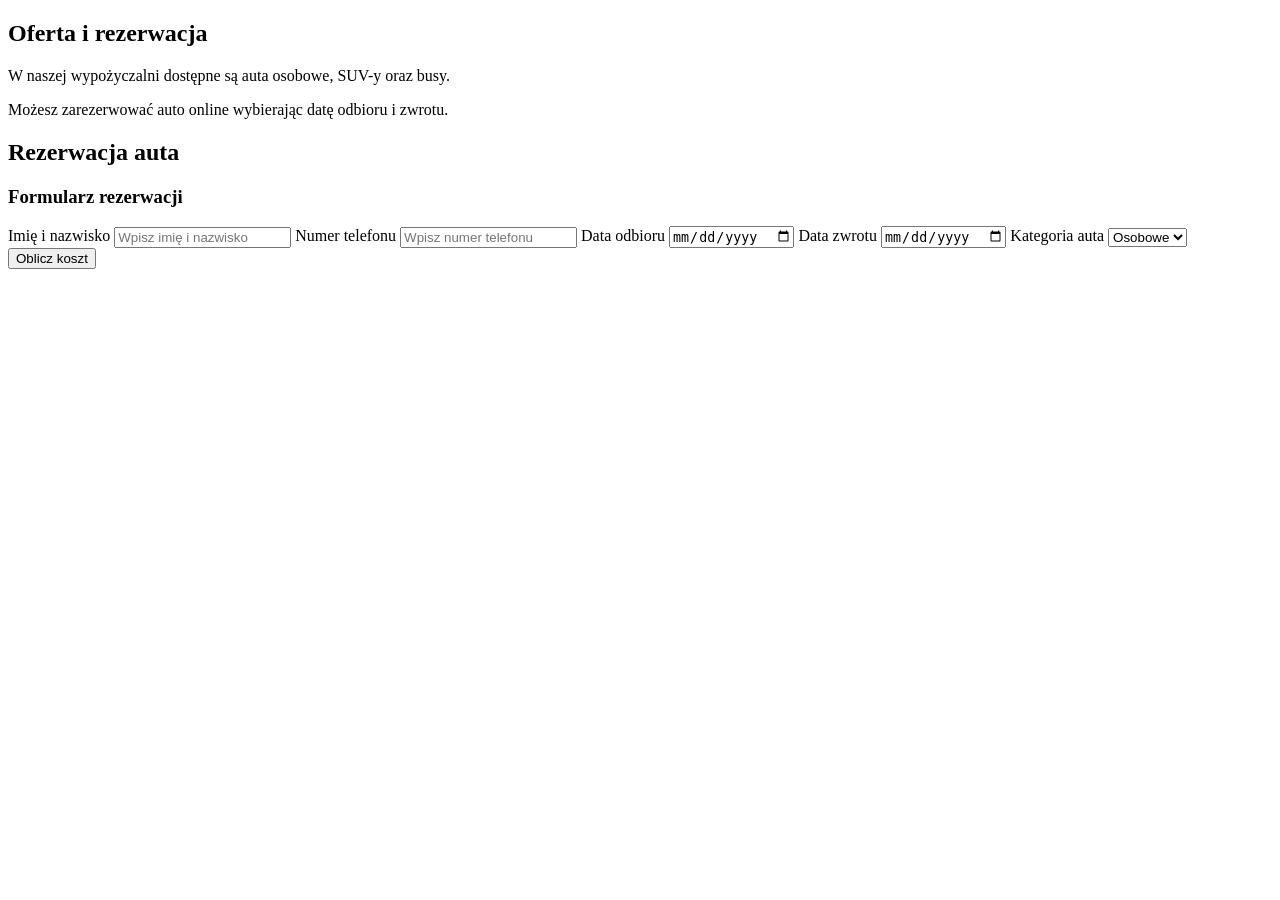
==== index.html @ 96db48cd "Add files via upload" ====
<!DOCTYPE html>
  </section>

  <!-- PODSTRONA OFERTA -->
  <section id="oferta">
    <h2>Oferta i rezerwacja</h2>

    <div class="formularz">
      <p>
        W naszej wypożyczalni dostępne są auta osobowe,
        SUV-y oraz busy.
      </p>

      <p>
        Możesz zarezerwować auto online wybierając datę
        odbioru i zwrotu.
      </p>
    </div>
  </section>

  <!-- REZERWACJA -->
  <section>
    <h2>Rezerwacja auta</h2>

    <div class="formularz">

      <h3>Formularz rezerwacji</h3>

      <label>Imię i nazwisko</label>
      <input type="text" placeholder="Wpisz imię i nazwisko">

      <label>Numer telefonu</label>
      <input type="tel" placeholder="Wpisz numer telefonu">

      <label>Data odbioru</label>
      <input type="date" id="odbior">

      <label>Data zwrotu</label>
      <input type="date" id="zwrot">

      <label>Kategoria auta</label>
      <select id="auto">
        <option value="150">Osobowe</option>
        <option value="250">SUV</option>
        <option value="350">Bus</option>
      </select>

      <button onclick="obliczKoszt()">
        Oblicz koszt
      </button>

      <div class="wynik">
        <p id="dni"></p>
        <p id="koszt"></p>
        <p id="rabat"></p>
      </div>

    </div>
  </section>

  <!-- Połączenie z JavaScript -->
  <script src="script.js"></script>

</body>
</html>
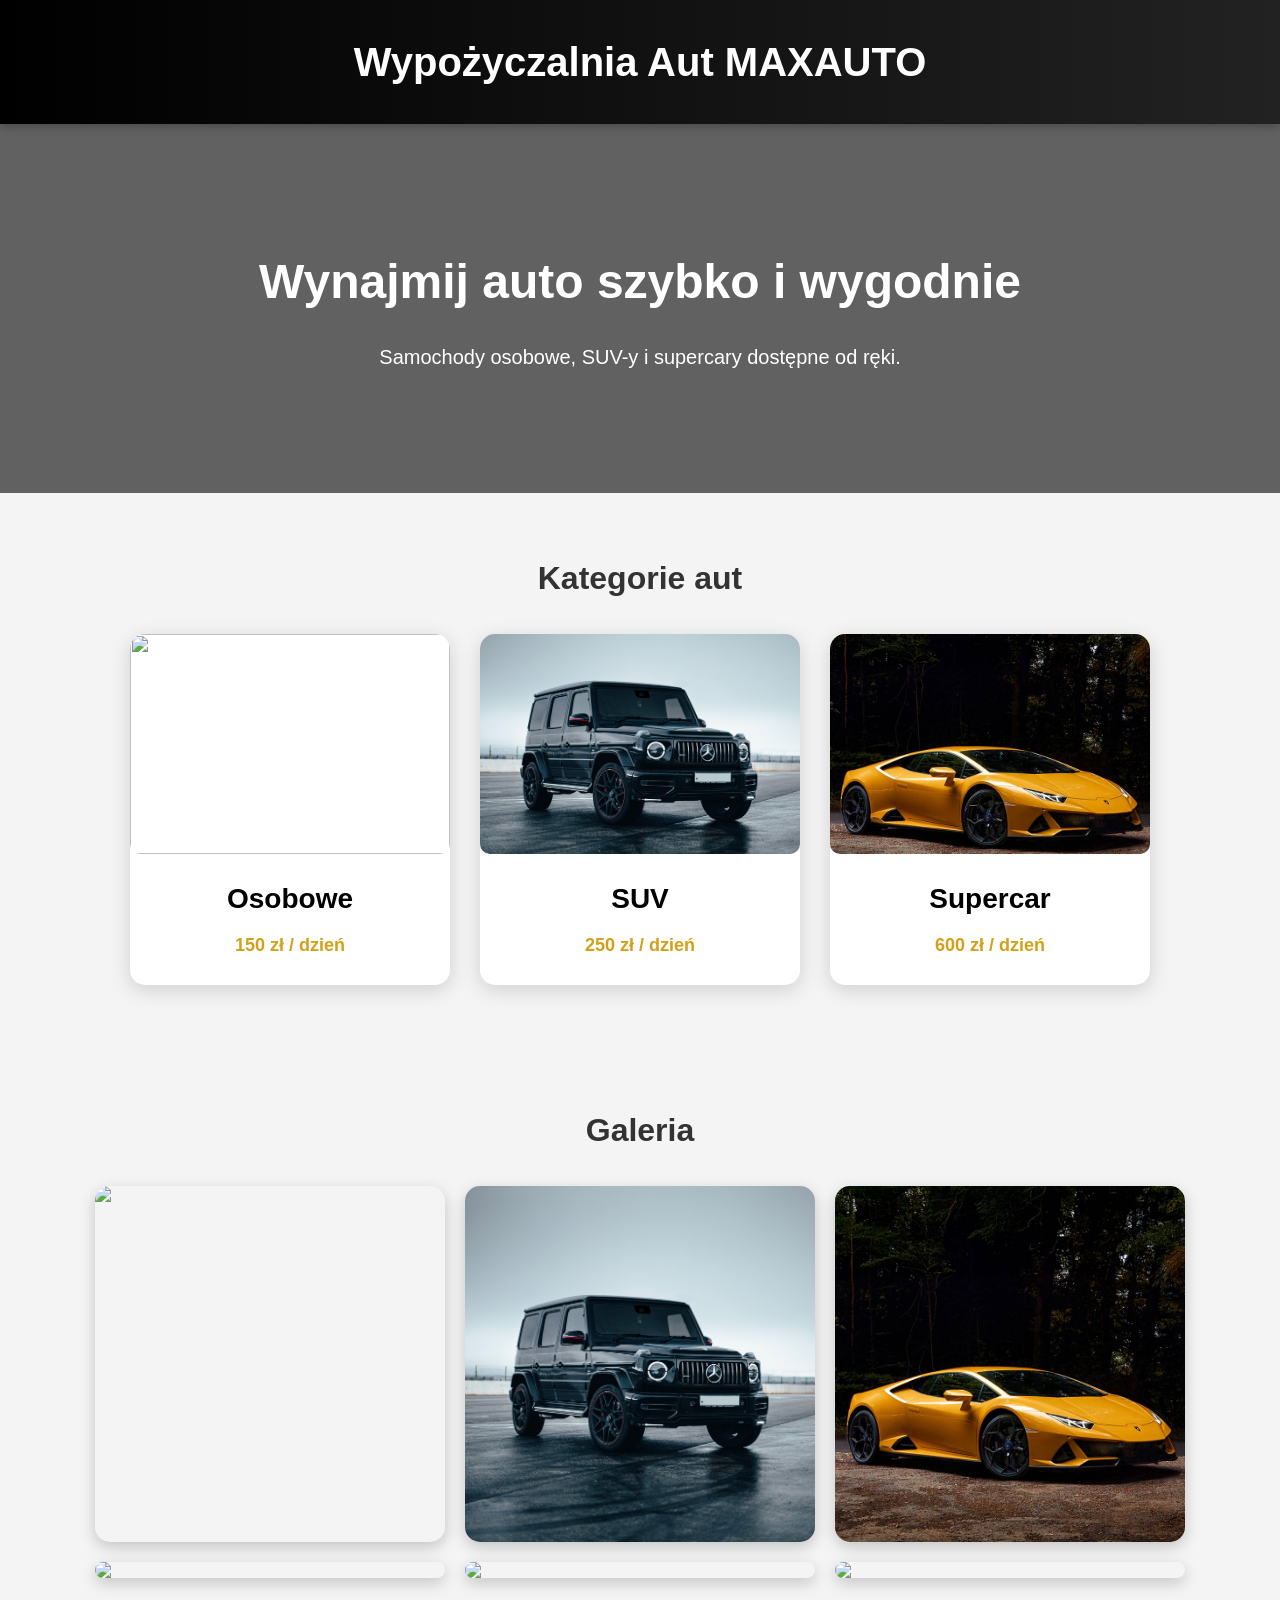
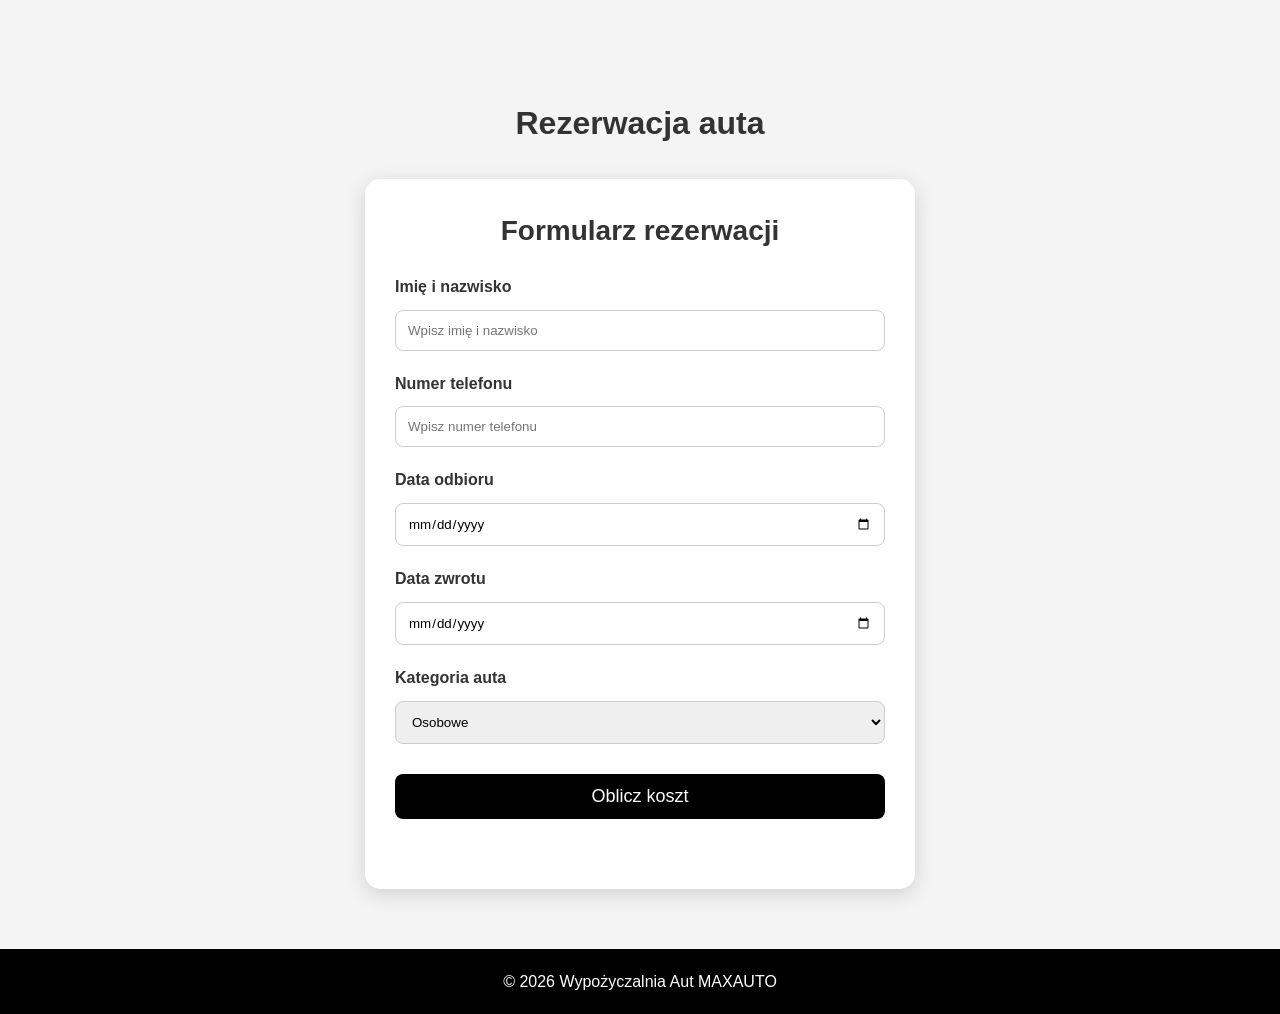
==== commit e85af242: "Add files via upload" ====
--- a/index.html
+++ b/index.html
@@ -1,24 +1,332 @@
 <!DOCTYPE html>
+<html lang="pl">
+<head>
+  <meta charset="UTF-8">
+  <meta name="viewport" content="width=device-width, initial-scale=1.0">
+  <title>Wypożyczalnia Aut MAXAUTO</title>
+
+  <style>
+
+    * {
+      margin: 0;
+      padding: 0;
+      box-sizing: border-box;
+      font-family: Arial, sans-serif;
+    }
+
+    body {
+      background: #f4f4f4;
+      color: #333;
+      line-height: 1.6;
+    }
+
+    header {
+      background: linear-gradient(to right, #000000, #222222);
+      color: white;
+      text-align: center;
+      padding: 30px;
+      box-shadow: 0 2px 10px rgba(0,0,0,0.3);
+    }
+
+    header h1 {
+      font-size: 40px;
+    }
+
+    section {
+      padding: 60px 20px;
+    }
+
+    h2 {
+      text-align: center;
+      margin-bottom: 30px;
+      font-size: 32px;
+    }
+
+    /* OFERTA */
+
+    .oferta {
+      background: url('https://images.unsplash.com/photo-1492144534655-ae79c964c9d7?q=80&w=1600&auto=format&fit=crop');
+      background-size: cover;
+      background-position: center;
+      color: white;
+      text-align: center;
+      padding: 120px 20px;
+      position: relative;
+    }
+
+    .oferta::before {
+      content: "";
+      position: absolute;
+      top: 0;
+      left: 0;
+      width: 100%;
+      height: 100%;
+      background: rgba(0,0,0,0.6);
+    }
+
+    .oferta h2,
+    .oferta p {
+      position: relative;
+      z-index: 1;
+    }
+
+    .oferta h2 {
+      font-size: 48px;
+      margin-bottom: 20px;
+    }
+
+    .oferta p {
+      font-size: 20px;
+    }
+
+    /* KATEGORIE */
+
+    .kategorie {
+      display: flex;
+      gap: 30px;
+      justify-content: center;
+      flex-wrap: wrap;
+    }
+
+    .auto {
+      background: white;
+      border-radius: 15px;
+      width: 320px;
+      overflow: hidden;
+      box-shadow: 0 5px 20px rgba(0,0,0,0.15);
+      transition: 0.3s;
+      text-align: center;
+      padding-bottom: 20px;
+    }
+
+    .auto:hover {
+      transform: translateY(-10px);
+    }
+
+    .auto img {
+      width: 100%;
+      height: 220px;
+      object-fit: cover;
+      border-radius: 10px;
+    }
+
+    .auto h3 {
+      font-size: 28px;
+      margin-top: 15px;
+      margin-bottom: 10px;
+    }
+
+    .auto p {
+      color: #d4a017;
+      font-weight: bold;
+      font-size: 18px;
+      margin: 5px 0;
+    }
+    
+    .auto {
+  text-decoration: none;
+  color: black;
+}
+
+    /* GALERIA */
+
+    .galeria {
+      display: flex;
+      gap: 20px;
+      justify-content: center;
+      flex-wrap: wrap;
+    }
+
+    .galeria img {
+      width: 350px;
+      border-radius: 15px;
+      box-shadow: 0 5px 15px rgba(0,0,0,0.2);
+      transition: 0.3s;
+    }
+
+    .galeria img:hover {
+      transform: scale(1.05);
+    }
+
+    /* FORMULARZ */
+
+    .formularz {
+      background: white;
+      max-width: 550px;
+      margin: auto;
+      padding: 30px;
+      border-radius: 15px;
+      box-shadow: 0 5px 20px rgba(0,0,0,0.15);
+    }
+
+    .formularz h3 {
+      text-align: center;
+      margin-bottom: 20px;
+      font-size: 28px;
+    }
+
+    label {
+      font-weight: bold;
+    }
+
+    input,
+    select,
+    button {
+      width: 100%;
+      padding: 12px;
+      margin-top: 10px;
+      margin-bottom: 20px;
+      border-radius: 8px;
+      border: 1px solid #ccc;
+    }
+
+    button {
+      background: black;
+      color: white;
+      border: none;
+      font-size: 18px;
+      cursor: pointer;
+      transition: 0.3s;
+    }
+
+    button:hover {
+      background: #d4a017;
+      color: black;
+    }
+
+    .wynik {
+      text-align: center;
+      font-size: 22px;
+      margin-top: 20px;
+    }
+
+    footer {
+      background: black;
+      color: white;
+      text-align: center;
+      padding: 20px;
+    }
+
+    /* RESPONSYWNOŚĆ */
+
+    @media (max-width: 768px) {
+
+      header h1 {
+        font-size: 30px;
+      }
+
+      .oferta h2 {
+        font-size: 34px;
+      }
+
+      .oferta p {
+        font-size: 18px;
+      }
+
+      .kategorie,
+      .galeria {
+        flex-direction: column;
+        align-items: center;
+      }
+
+      .auto,
+      .galeria img {
+        width: 90%;
+      }
+    }
+
+  </style>
+</head>
+<body>
+
+  <header>
+    <h1>Wypożyczalnia Aut MAXAUTO</h1>
+  </header>
+
+  <!-- OFERTA -->
+
+  <section class="oferta">
+    <h2>Wynajmij auto szybko i wygodnie</h2>
+
+    <p>
+      Samochody osobowe, SUV-y i supercary dostępne od ręki.
+    </p>
   </section>
 
-  <!-- PODSTRONA OFERTA -->
-  <section id="oferta">
-    <h2>Oferta i rezerwacja</h2>
-
-    <div class="formularz">
-      <p>
-        W naszej wypożyczalni dostępne są auta osobowe,
-        SUV-y oraz busy.
-      </p>
-
-      <p>
-        Możesz zarezerwować auto online wybierając datę
-        odbioru i zwrotu.
-      </p>
-    </div>
-  </section>
+  <!-- KATEGORIE -->
+
+<section>
+  <h2>Kategorie aut</h2>
+
+  <div class="kategorie">
+
+    <a href="osobowe.html" class="auto">
+
+     <img src="https://images.unsplash.com/photo-1494976388531-d1058494cdd8?q=80&w=1200&auto=format&fit=crop">
+
+      <h3>Osobowe</h3>
+
+      <p>150 zł / dzień</p>
+
+    </a>
+
+    <a href="suv.html" class="auto">
+
+      <img src="image(1).png">
+      <h3>SUV</h3>
+
+      <p>250 zł / dzień</p>
+
+    </a>
+
+    <a href="supercar.html" class="auto">
+
+      <img src="image.png">
+      <h3>Supercar</h3>
+
+      <p>600 zł / dzień</p>
+
+    </a>
+
+  </div>
+</section>
+
+ <!-- GALERIA -->
+
+<section>
+  <h2>Galeria</h2>
+
+  <div class="galeria">
+
+    <!-- MUSTANG -->
+
+    <img src="https://images.unsplash.com/photo-1494976388531-d1058494cdd8?q=80&w=1200&auto=format&fit=crop">
+
+    <!-- G KLASA -->
+
+    <img src="image(1).png">
+
+    <!-- LAMBORGHINI -->
+
+    <img src="image.png">
+
+    <!-- AUDI -->
+
+    <img src="https://images.unsplash.com/photo-1502161254066-6c74afbf07aa?q=80&w=1200&auto=format&fit=crop">
+
+    <!-- BMW -->
+
+    <img src="https://images.unsplash.com/photo-1555215695-3004980ad54e?q=80&w=1200&auto=format&fit=crop">
+
+    <!-- FERRARI -->
+
+    <img src="https://images.unsplash.com/photo-1503376780353-7e6692767b70?q=80&w=1200&auto=format&fit=crop">
+
+  </div>
+</section>
 
   <!-- REZERWACJA -->
+
   <section>
     <h2>Rezerwacja auta</h2>
 
@@ -39,10 +347,11 @@
       <input type="date" id="zwrot">
 
       <label>Kategoria auta</label>
+
       <select id="auto">
         <option value="150">Osobowe</option>
         <option value="250">SUV</option>
-        <option value="350">Bus</option>
+        <option value="600">Supercar</option>
       </select>
 
       <button onclick="obliczKoszt()">
@@ -58,8 +367,48 @@
     </div>
   </section>
 
-  <!-- Połączenie z JavaScript -->
-  <script src="script.js"></script>
+
+  <footer>
+    <p>© 2026 Wypożyczalnia Aut MAXAUTO</p>
+  </footer>
+
+  <script>
+
+    function obliczKoszt() {
+
+      let odbior = document.getElementById("odbior").value;
+      let zwrot = document.getElementById("zwrot").value;
+      let cena = document.getElementById("auto").value;
+
+      let data1 = new Date(odbior);
+      let data2 = new Date(zwrot);
+
+      let roznica = data2 - data1;
+
+      let dni = roznica / (1000 * 60 * 60 * 24);
+
+      let koszt = dni * cena;
+
+      if (dni > 5) {
+
+        koszt = koszt * 0.9;
+
+        document.getElementById("rabat").innerHTML =
+          "Dodano rabat 10%";
+
+      } else {
+
+        document.getElementById("rabat").innerHTML = "";
+      }
+
+      document.getElementById("dni").innerHTML =
+        "Ilość dni: " + dni;
+
+      document.getElementById("koszt").innerHTML =
+        "Koszt: " + koszt.toFixed(2) + " zł";
+    }
+
+  </script>
 
 </body>
 </html>
